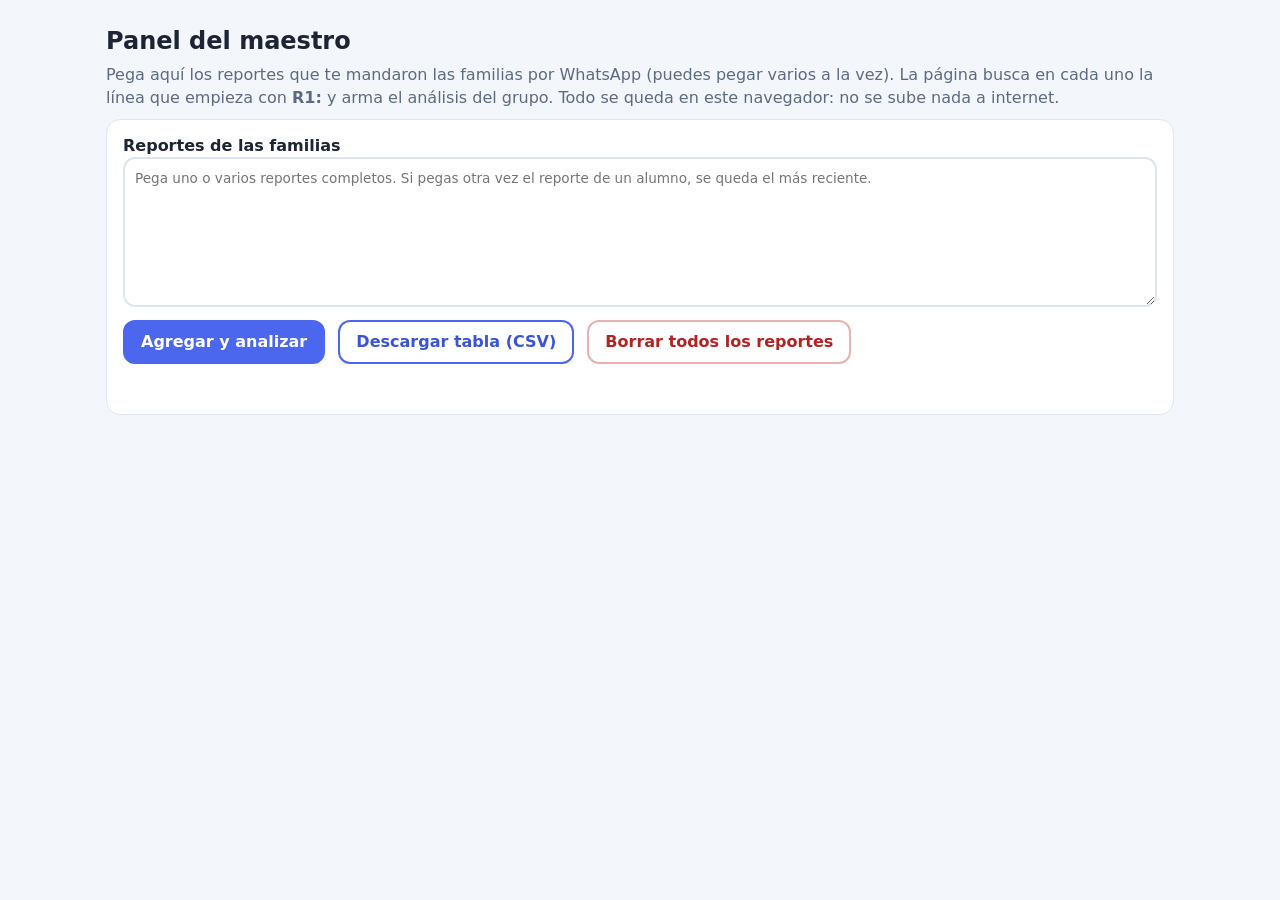
==== maestro.html @ 381dfd94 "Add files via upload" ====
<!doctype html>
<html lang="es">
<head>
<meta charset="utf-8">
<meta name="viewport" content="width=device-width,initial-scale=1">
<meta name="robots" content="noindex,nofollow">
<meta http-equiv="Content-Security-Policy" content="default-src 'none'; script-src 'self' 'unsafe-inline'; style-src 'self' 'unsafe-inline'; img-src data:; connect-src 'none'; form-action 'none'; base-uri 'none'; frame-src 'none'; object-src 'none'">
<title>Repaso · Panel del maestro</title>
<meta name="author" content="Uriel, docente de Ciencias">
<style>
  :root{--ink:#1d2433;--soft:#5d6b82;--line:#dfe5f0;--brand:#4a67ee;--brand-d:#3a54d6;--bg:#f3f6fb}
  *{box-sizing:border-box}
  body{margin:0;font-family:system-ui,-apple-system,"Segoe UI",Roboto,sans-serif;color:var(--ink);background:var(--bg);line-height:1.45}
  main{max-width:1100px;margin:0 auto;padding:18px 16px 60px}
  h1{font-size:1.5rem;margin:6px 0 2px} h2{font-size:1.15rem;margin:26px 0 6px} h3{font-size:1rem;margin:14px 0 4px}
  p{margin:4px 0 10px;color:var(--soft)} .card{background:#fff;border:1px solid var(--line);border-radius:14px;padding:14px 16px;margin:10px 0}
  textarea{width:100%;min-height:150px;border:2px solid var(--line);border-radius:12px;padding:10px;font:inherit;font-size:.85rem}
  button{font:inherit;font-weight:700;border-radius:12px;border:2px solid var(--brand);background:var(--brand);color:#fff;min-height:44px;padding:8px 16px;cursor:pointer;margin:6px 8px 0 0}
  button.sec{background:#fff;color:var(--brand-d)} button.dng{background:#fff;color:#b42323;border-color:#e9b1b1}
  button:focus-visible,textarea:focus-visible,select:focus-visible{outline:3px solid #f2b705;outline-offset:2px}
  select{font:inherit;min-height:44px;border:2px solid var(--line);border-radius:12px;padding:6px 10px;background:#fff}
  .msg{min-height:1.4em;font-weight:600;color:#14724a} .err{color:#b42323}
  .kpis{display:grid;grid-template-columns:repeat(auto-fit,minmax(160px,1fr));gap:10px}
  .kpi{background:#fff;border:1px solid var(--line);border-radius:14px;padding:10px 14px}.kpi b{display:block;font-size:1.6rem}.kpi span{color:var(--soft);font-size:.85rem}
  .tw{overflow-x:auto;border:1px solid var(--line);border-radius:12px;background:#fff}
  table{border-collapse:collapse;width:100%;font-size:.9rem} th,td{padding:7px 9px;border-bottom:1px solid var(--line);text-align:center;white-space:nowrap}
  th{background:#f6f8fd;font-weight:700;position:sticky;top:0} th:first-child,td:first-child{text-align:left;position:sticky;left:0;background:inherit}
  td:first-child{background:#fff;font-weight:600} tr.tot td{font-weight:800;background:#f6f8fd}
  .c0{background:#fbd3d3}.c1{background:#ffe9b8}.c2{background:#e3f3d6}.c3{background:#bfe8d3}.cn{color:#8a94a7}
  .leg span{display:inline-block;margin:2px 8px 2px 0;padding:2px 9px;border-radius:8px;font-size:.82rem}
  ol.q{padding-left:20px} ol.q li{margin:6px 0} .tag{display:inline-block;background:#eef1ff;color:var(--brand-d);border-radius:999px;padding:1px 9px;font-size:.78rem;font-weight:700;margin-left:6px}
  .bar{display:grid;grid-template-columns:200px 1fr 60px;gap:8px;align-items:center;margin:4px 0;font-size:.9rem}.bar i{display:block;height:12px;border-radius:99px;background:var(--brand)}.bar .t{background:#edf1f8;border-radius:99px;overflow:hidden}
  .sr{position:absolute;width:1px;height:1px;overflow:hidden;clip:rect(0 0 0 0)}
  @media print{button,textarea,.noprint{display:none}}
</style>
</head>
<body>
<main>
<h1>Panel del maestro</h1>
<p>Pega aquí los reportes que te mandaron las familias por WhatsApp (puedes pegar varios a la vez). La página busca en cada uno la línea que empieza con <b>R1:</b> y arma el análisis del grupo. Todo se queda en este navegador: no se sube nada a internet.</p>

<div class="card noprint">
  <label for="pega"><b>Reportes de las familias</b></label>
  <textarea id="pega" placeholder="Pega uno o varios reportes completos. Si pegas otra vez el reporte de un alumno, se queda el más reciente."></textarea>
  <button id="analizar">Agregar y analizar</button>
  <button class="sec" id="csv">Descargar tabla (CSV)</button>
  <button class="dng" id="borrar">Borrar todos los reportes</button>
  <p class="msg" id="msg" role="status"></p>
</div>

<div id="out" hidden>
  <label for="mat"><b>Materia:</b></label> <select id="mat"></select>

  <h2>Resumen del grupo</h2>
  <div class="kpis" id="kpis"></div>

  <h2>Mapa de dominio por tema</h2>
  <p>Cada celda es el porcentaje de respuestas correctas del alumno en ese tema (y entre paréntesis, cuántas contestó). Las celdas con «—» son temas que aún no practica. El color ayuda, pero el número y la marca ⚠ (menos de 50 %) dicen lo mismo.</p>
  <div class="leg" aria-hidden="true"><span class="c0">menos de 50 %</span><span class="c1">50 a 69 %</span><span class="c2">70 a 84 %</span><span class="c3">85 % o más</span></div>
  <div class="tw" tabindex="0" role="region" aria-label="Mapa de dominio por tema (se puede desplazar)"><table id="mapa"></table></div>
  <p id="leyTemas" style="font-size:.85rem"></p>

  <h2>Preguntas que más se fallan</h2>
  <p>Con al menos 3 respuestas en total. Si casi todos fallan una pregunta, revisa si está bien redactada o si el tema necesita reforzarse en clase.</p>
  <ol class="q" id="dificiles"></ol>

  <h2>Seguridad al responder</h2>
  <p>Antes de ver si acertaron, los alumnos dicen si están seguros, dudan o adivinan. Lo más valioso es lo que está seguro y es incorrecto: son ideas equivocadas que conviene aclarar en clase.</p>
  <div class="kpis" id="cal"></div>
  <h3>Preguntas donde más alumnos estaban seguros y se equivocaron</h3>
  <ol class="q" id="confundidas"></ol>

  <h2>Comprensión lectora (promedio del grupo)</h2>
  <div id="habs"></div>

  <h2>Alumnos a quienes conviene dar seguimiento</h2>
  <ul id="seguir"></ul>
</div>
</main>

<script src="js/core.js"></script>
<script src="js/catalogo.js"></script>
<script src="data/lista.js"></script>
<script>
window.addEventListener('load', function () {
  var KEYM = 'repaso.maestro.v1', REP = {};   // REP[claveAlumno] = reporte decodificado
  function $(id) { return document.getElementById(id); }
  function esc(t) { return String(t).replace(/[&<>"]/g, function (c) { return { '&': '&amp;', '<': '&lt;', '>': '&gt;', '"': '&quot;' }[c]; }); }
  function cargar() { try { REP = JSON.parse(localStorage.getItem(KEYM)) || {}; } catch (e) { REP = {}; } }
  function guardar() { try { localStorage.setItem(KEYM, JSON.stringify(REP)); } catch (e) {} }
  function decodifica(c) {
    try { var b = c.slice(3).replace(/-/g, '+').replace(/_/g, '/'); while (b.length % 4) b += '='; var o = JSON.parse(decodeURIComponent(escape(atob(b)))); return o && o.v === 1 && o.m ? o : null; } catch (e) { return null; }
  }
  var PORID = {}, TEMAS = {};   // preguntas y temas por id
  REPASO.fichas.forEach(function (f) {
    f.preguntas.forEach(function (q) { PORID[q.id] = q; });
    f.temas.forEach(function (t) { (TEMAS[f.materia] = TEMAS[f.materia] || []).push({ key: f.ficha.id + '.' + t.id, id: t.id, nombre: t.nombre, ficha: f.ficha.id }); });
  });
  var HABN = { literal: 'Entender lo que dice el texto', inferencia: 'Deducir lo que no está escrito', vocabulario: 'Palabras en contexto', evidencia: 'Encontrar pruebas en el texto', secuencia: 'Ordenar ideas', explicar: 'Explicar con tus palabras (autoevaluación)' };
  function pct(n, c) { return n ? Math.round(c / n * 100) : null; }
  function cls(p) { return p == null ? 'cn' : p < 50 ? 'c0' : p < 70 ? 'c1' : p < 85 ? 'c2' : 'c3'; }
  function fechaTxt(f) { return f.slice(6) + '/' + f.slice(4, 6) + '/' + f.slice(0, 4); }
  function lista() { return Object.keys(REP).map(function (k) { return REP[k]; }).sort(function (a, b) { return (a.a || '').localeCompare(b.a || '', 'es'); }); }

  $('analizar').onclick = function () {
    var txt = $('pega').value, m = txt.match(/R1:[A-Za-z0-9_\-]+/g) || [], ok = 0, mal = 0;
    m.forEach(function (c) {
      var o = decodifica(c); if (!o) { mal++; return; }
      var clave = (o.a || '').trim().toLowerCase() || ('sin nombre ' + (Object.keys(REP).length + 1));
      if (!REP[clave] || (REP[clave].f || '') <= o.f) REP[clave] = o;
      if (!o.a) o.a = 'Sin nombre (' + fechaTxt(o.f) + ')';
      ok++;
    });
    guardar();
    $('msg').className = 'msg' + (ok ? '' : ' err');
    $('msg').textContent = !m.length ? 'No encontré ningún código R1: en el texto pegado. Pega el reporte completo que mandó la familia.' : ok + ' reporte(s) agregado(s)' + (mal ? ' y ' + mal + ' código(s) incompleto(s) (revisa que se haya copiado entero)' : '') + '.';
    if (ok) $('pega').value = '';
    pinta();
  };
  $('borrar').onclick = function () {
    if (this.dataset.seguro !== '1') { this.dataset.seguro = '1'; this.textContent = 'Toca otra vez para borrar todo'; var b = this; setTimeout(function () { b.dataset.seguro = ''; b.textContent = 'Borrar todos los reportes'; }, 4000); return; }
    REP = {}; guardar(); pinta(); this.dataset.seguro = ''; this.textContent = 'Borrar todos los reportes'; $('msg').textContent = 'Reportes borrados de este navegador.';
  };
  $('mat').onchange = pinta;

  function pinta() {
    var L = lista(), out = $('out'); out.hidden = !L.length; if (!L.length) return;
    var mats = []; L.forEach(function (r) { Object.keys(r.m).forEach(function (m) { if (mats.indexOf(m) < 0) mats.push(m); }); });
    var sel = $('mat'), actual = sel.value; sel.innerHTML = '';
    mats.forEach(function (m) { var o = document.createElement('option'); o.value = m; o.textContent = (MAT[m] ? MAT[m].n : m); sel.appendChild(o); });
    if (mats.indexOf(actual) > -1) sel.value = actual;
    var mat = sel.value, alumnos = L.filter(function (r) { return r.m[mat]; }), temas = TEMAS[mat] || [];

    // --- KPIs
    var N = 0, C = 0, cons = 0; alumnos.forEach(function (r) { Object.keys(r.m[mat].t).forEach(function (k) { N += r.m[mat].t[k][0]; C += r.m[mat].t[k][1]; }); cons += r.d; });
    $('kpis').innerHTML = '<div class="kpi"><b>' + alumnos.length + '</b><span>alumnos con reporte</span></div><div class="kpi"><b>' + (pct(N, C) == null ? '—' : pct(N, C) + ' %') + '</b><span>aciertos del grupo</span></div><div class="kpi"><b>' + (alumnos.length ? (cons / alumnos.length).toFixed(1) : '—') + ' de 7</b><span>días de repaso por alumno (última semana)</span></div><div class="kpi"><b>' + N + '</b><span>respuestas en total</span></div>';

    // --- Mapa
    var h = '<thead><tr><th scope="col">Alumno</th>' + temas.map(function (t) { return '<th scope="col" title="' + esc(t.nombre) + '">' + t.ficha + '.' + t.id + '</th>'; }).join('') + '<th scope="col">Total</th><th scope="col">Días/7</th></tr></thead><tbody>';
    alumnos.forEach(function (r) {
      var x = r.m[mat], n = 0, c = 0;
      h += '<tr><td>' + esc(r.a || 'Sin nombre') + '</td>' + temas.map(function (t) {
        var v = x.t[t.key]; if (!v || !v[0]) return '<td class="cn">—</td>'; var p = pct(v[0], v[1]); n += v[0]; c += v[1];
        return '<td class="' + cls(p) + '">' + (p < 50 ? '⚠ ' : '') + p + ' % <small>(' + v[0] + ')</small></td>';
      }).join('') + '<td class="' + cls(pct(n, c)) + '">' + (pct(n, c) == null ? '—' : pct(n, c) + ' %') + '</td><td>' + r.d + '</td></tr>';
    });
    h += '<tr class="tot"><td>Grupo</td>' + temas.map(function (t) {
      var n = 0, c = 0; alumnos.forEach(function (r) { var v = r.m[mat].t[t.key]; if (v) { n += v[0]; c += v[1]; } });
      var p = pct(n, c); return '<td class="' + cls(p) + '">' + (p == null ? '—' : (p < 50 ? '⚠ ' : '') + p + ' % <small>(' + n + ')</small>') + '</td>';
    }).join('') + '<td></td><td></td></tr></tbody>';
    $('mapa').innerHTML = h;
    $('leyTemas').innerHTML = '<b>Temas:</b> ' + temas.map(function (t) { return t.ficha + '.' + t.id + ' = ' + esc(t.nombre); }).join(' · ');

    // --- Preguntas difíciles
    var Q = {}; alumnos.forEach(function (r) { var q = r.m[mat].q; Object.keys(q).forEach(function (id) { var z = Q[id] = Q[id] || [0, 0]; z[0] += q[id][0]; z[1] += q[id][1]; }); });
    var arr = Object.keys(Q).filter(function (id) { return Q[id][0] >= 3 && PORID[id]; }).map(function (id) { return { id: id, n: Q[id][0], c: Q[id][1], p: pct(Q[id][0], Q[id][1]) }; }).sort(function (a, b) { return a.p - b.p || b.n - a.n; }).slice(0, 8);
    $('dificiles').innerHTML = arr.length ? arr.map(function (z) { var q = PORID[z.id], t = q.q.replace('{m}', 'La mascota'); return '<li><b>' + z.p + ' %</b> de aciertos (' + z.c + ' de ' + z.n + ') <span class="tag">' + z.id + '</span><br>' + esc(t) + '</li>'; }).join('') : '<li>Todavía no hay suficientes respuestas (se necesitan al menos 3 por pregunta).</li>';

    // --- Seguridad al responder
    var K = [0, 0, 0, 0, 0, 0], Z = {}, rutas = 0, sellos = 0;
    alumnos.forEach(function (r) { var x = r.m[mat]; (x.k || []).forEach(function (v, i) { K[i] += v; }); rutas += x.u || 0; sellos += x.s || 0; Object.keys(x.z || {}).forEach(function (id) { var z = Z[id] = Z[id] || [0, 0]; z[0] += x.z[id]; z[1]++; }); });
    var totK = K.reduce(function (a, b) { return a + b; }, 0), ns = K[0] + K[1];
    $('cal').innerHTML = totK ? '<div class="kpi"><b>' + (ns ? pct(ns, K[0]) + ' %' : '—') + '</b><span>aciertos cuando dijeron «seguro»</span></div><div class="kpi"><b>' + K[1] + '</b><span>veces seguros y equivocados</span></div><div class="kpi"><b>' + K[4] + '</b><span>aciertos que fueron adivinados</span></div><div class="kpi"><b>' + rutas + '</b><span>rutas diarias completadas</span></div><div class="kpi"><b>' + sellos + '</b><span>sellos de ficha ganados en total</span></div>' : '<p>Todavía no hay datos de seguridad (los reportes son de una versión anterior o el alumno la desactivó).</p>';
    var zc = Object.keys(Z).filter(function (id) { return PORID[id]; }).sort(function (a, b) { return Z[b][1] - Z[a][1] || Z[b][0] - Z[a][0]; }).slice(0, 6);
    $('confundidas').innerHTML = zc.length ? zc.map(function (id) { return '<li><b>' + Z[id][1] + (Z[id][1] === 1 ? ' alumno' : ' alumnos') + '</b> (' + Z[id][0] + ' veces) <span class="tag">' + id + '</span><br>' + esc(PORID[id].q.replace('{m}', 'La mascota')) + '</li>'; }).join('') : '<li>Sin casos todavía.</li>';

    // --- Habilidades
    var H = {}; alumnos.forEach(function (r) { var h = r.m[mat].h || {}; Object.keys(h).forEach(function (k) { var z = H[k] = H[k] || [0, 0]; z[0] += h[k][0]; z[1] += h[k][1]; }); });
    var hk = Object.keys(H);
    $('habs').innerHTML = hk.length ? hk.map(function (k) { var p = pct(H[k][0], H[k][1]); return '<div class="bar"><span>' + (HABN[k] || k) + '</span><span class="t"><i style="width:' + p + '%"></i></span><span>' + p + ' %</span></div>'; }).join('') : '<p>Todavía no hay datos de lectura científica.</p>';

    // --- Seguimiento
    var s = [];
    alumnos.forEach(function (r) {
      var x = r.m[mat], n = 0, c = 0, flojos = [];
      temas.forEach(function (t) { var v = x.t[t.key]; if (v && v[0] >= 3) { n += v[0]; c += v[1]; if (pct(v[0], v[1]) < 50) flojos.push(t.nombre); } else if (v) { n += v[0]; c += v[1]; } });
      var rs = [];
      if (r.d <= 1) rs.push('repasó ' + r.d + ' día(s) de los últimos 7');
      if (n >= 5 && pct(n, c) < 60) rs.push('acierta ' + pct(n, c) + ' %');
      if (flojos.length) rs.push('tema(s) por debajo de 50 %: ' + flojos.slice(0, 3).join(', '));
      if (x.k && x.k[1] >= 3) rs.push('estuvo seguro y se equivocó ' + x.k[1] + ' veces (ideas por aclarar)');
      if (rs.length) s.push('<li><b>' + esc(r.a || 'Sin nombre') + '</b>: ' + esc(rs.join('; ')) + '. <span class="tag">reporte del ' + fechaTxt(r.f) + '</span></li>');
    });
    $('seguir').innerHTML = s.length ? s.join('') : '<li>Nadie cumple los criterios de seguimiento con los reportes actuales.</li>';
  }

  $('csv').onclick = function () {
    var L = lista(); if (!L.length) { $('msg').className = 'msg err'; $('msg').textContent = 'Todavía no hay reportes.'; return; }
    var rows = [], cab = ['Alumno', 'Fecha del reporte', 'Materia', 'Días de repaso (de 7)', 'Racha', 'Respuestas', 'Aciertos %', 'Seguro: aciertos', 'Seguro: errores', 'Adiviné: aciertos'];
    var allT = []; Object.keys(TEMAS).forEach(function (m) { TEMAS[m].forEach(function (t) { allT.push(t); }); });
    allT.forEach(function (t) { cab.push(t.ficha + '.' + t.id + ' %'); });
    rows.push(cab);
    L.forEach(function (r) { Object.keys(r.m).forEach(function (m) {
      var x = r.m[m], n = 0, c = 0; Object.keys(x.t).forEach(function (k) { n += x.t[k][0]; c += x.t[k][1]; });
      var kk = x.k || [], row = [r.a, fechaTxt(r.f), MAT[m] ? MAT[m].n : m, r.d, r.r, n, pct(n, c) == null ? '' : pct(n, c), kk[0] == null ? '' : kk[0], kk[1] == null ? '' : kk[1], kk[4] == null ? '' : kk[4]];
      allT.forEach(function (t) { var v = x.t[t.key]; row.push(v && v[0] ? pct(v[0], v[1]) : ''); });
      rows.push(row);
    }); });
    var csv = '﻿' + rows.map(function (r) { return r.map(function (v) { v = String(v == null ? '' : v); return /[",\n;]/.test(v) ? '"' + v.replace(/"/g, '""') + '"' : v; }).join(','); }).join('\n');
    var a = document.createElement('a'); a.href = URL.createObjectURL(new Blob([csv], { type: 'text/csv;charset=utf-8' })); a.download = 'repaso_grupo.csv'; document.body.appendChild(a); a.click(); a.remove();
  };

  cargar(); pinta();
  if (Object.keys(REP).length) { $('msg').textContent = Object.keys(REP).length + ' reporte(s) guardado(s) en este navegador.'; }
});
</script>
</body>
</html>
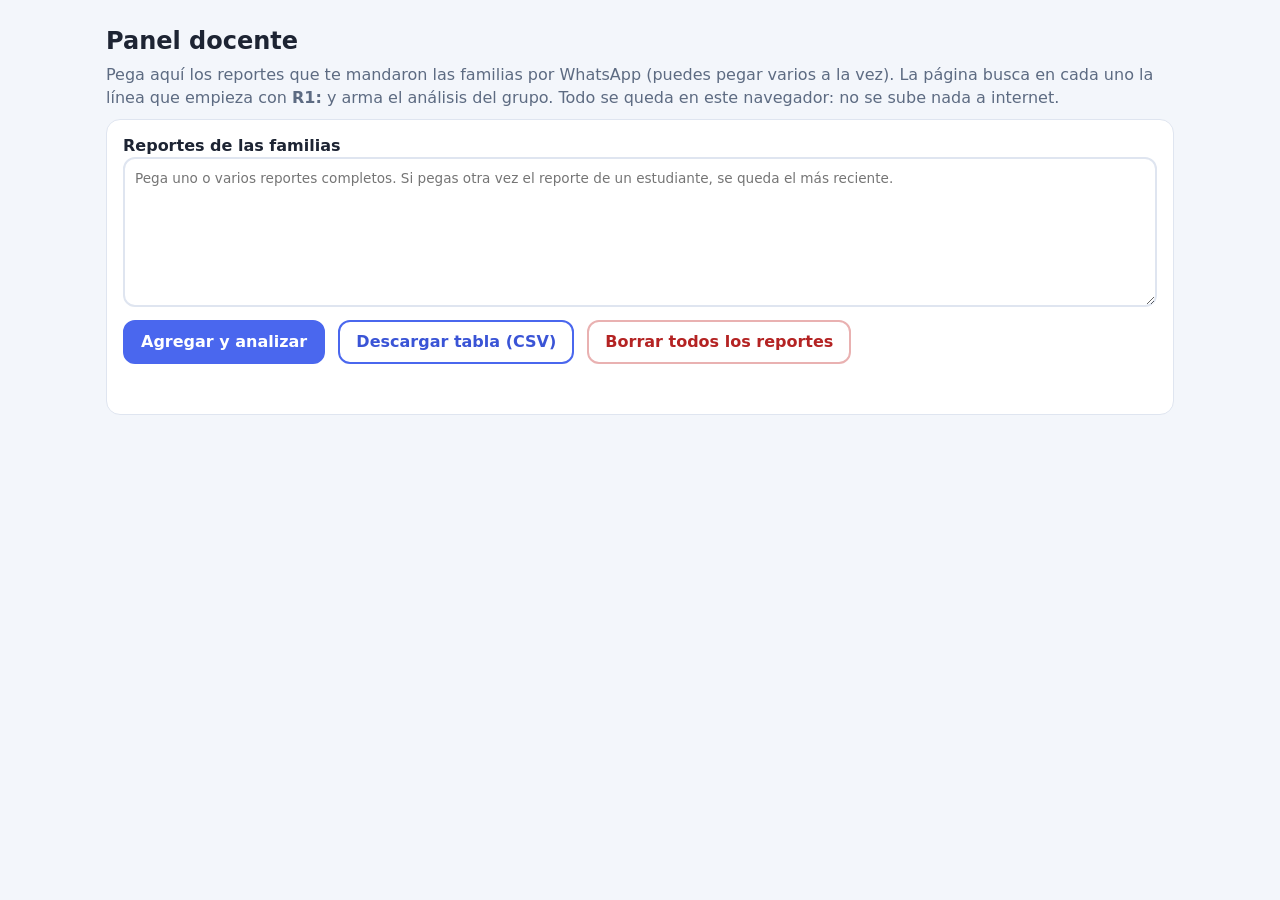
==== commit 91c22193: "Add files via upload" ====
--- a/maestro.html
+++ b/maestro.html
@@ -5,8 +5,8 @@
 <meta name="viewport" content="width=device-width,initial-scale=1">
 <meta name="robots" content="noindex,nofollow">
 <meta http-equiv="Content-Security-Policy" content="default-src 'none'; script-src 'self' 'unsafe-inline'; style-src 'self' 'unsafe-inline'; img-src data:; connect-src 'none'; form-action 'none'; base-uri 'none'; frame-src 'none'; object-src 'none'">
-<title>Repaso · Panel del maestro</title>
-<meta name="author" content="Uriel, docente de Ciencias">
+<title>Citlalab · Panel docente</title>
+<meta name="author" content="Uriel Lara Guzmán, docente de Ciencias">
 <style>
   :root{--ink:#1d2433;--soft:#5d6b82;--line:#dfe5f0;--brand:#4a67ee;--brand-d:#3a54d6;--bg:#f3f6fb}
   *{box-sizing:border-box}
@@ -36,12 +36,12 @@
 </head>
 <body>
 <main>
-<h1>Panel del maestro</h1>
+<h1>Panel docente</h1>
 <p>Pega aquí los reportes que te mandaron las familias por WhatsApp (puedes pegar varios a la vez). La página busca en cada uno la línea que empieza con <b>R1:</b> y arma el análisis del grupo. Todo se queda en este navegador: no se sube nada a internet.</p>
 
 <div class="card noprint">
   <label for="pega"><b>Reportes de las familias</b></label>
-  <textarea id="pega" placeholder="Pega uno o varios reportes completos. Si pegas otra vez el reporte de un alumno, se queda el más reciente."></textarea>
+  <textarea id="pega" placeholder="Pega uno o varios reportes completos. Si pegas otra vez el reporte de un estudiante, se queda el más reciente."></textarea>
   <button id="analizar">Agregar y analizar</button>
   <button class="sec" id="csv">Descargar tabla (CSV)</button>
   <button class="dng" id="borrar">Borrar todos los reportes</button>
@@ -55,7 +55,7 @@
   <div class="kpis" id="kpis"></div>
 
   <h2>Mapa de dominio por tema</h2>
-  <p>Cada celda es el porcentaje de respuestas correctas del alumno en ese tema (y entre paréntesis, cuántas contestó). Las celdas con «—» son temas que aún no practica. El color ayuda, pero el número y la marca ⚠ (menos de 50 %) dicen lo mismo.</p>
+  <p>Cada celda es el porcentaje de respuestas correctas de cada estudiante en ese tema (y entre paréntesis, cuántas contestó). Las celdas con «—» son temas que aún no practica. El color ayuda, pero el número y la marca ⚠ (menos de 50 %) dicen lo mismo.</p>
   <div class="leg" aria-hidden="true"><span class="c0">menos de 50 %</span><span class="c1">50 a 69 %</span><span class="c2">70 a 84 %</span><span class="c3">85 % o más</span></div>
   <div class="tw" tabindex="0" role="region" aria-label="Mapa de dominio por tema (se puede desplazar)"><table id="mapa"></table></div>
   <p id="leyTemas" style="font-size:.85rem"></p>
@@ -65,9 +65,9 @@
   <ol class="q" id="dificiles"></ol>
 
   <h2>Seguridad al responder</h2>
-  <p>Antes de ver si acertaron, los alumnos dicen si están seguros, dudan o adivinan. Lo más valioso es lo que está seguro y es incorrecto: son ideas equivocadas que conviene aclarar en clase.</p>
+  <p>Antes de ver si acertaron, cada estudiante marca «Lo sé», «Dudo» o «Adiviné». Lo más valioso son las respuestas marcadas «Lo sé» que resultaron incorrectas: son ideas equivocadas que conviene aclarar en clase.</p>
   <div class="kpis" id="cal"></div>
-  <h3>Preguntas donde más alumnos estaban seguros y se equivocaron</h3>
+  <h3>Preguntas donde más estudiantes marcaron «Lo sé» y se equivocaron</h3>
   <ol class="q" id="confundidas"></ol>
 
   <h2>Comprensión lectora (promedio del grupo)</h2>
@@ -83,7 +83,7 @@
 <script src="data/lista.js"></script>
 <script>
 window.addEventListener('load', function () {
-  var KEYM = 'repaso.maestro.v1', REP = {};   // REP[claveAlumno] = reporte decodificado
+  var KEYM = 'repaso.maestro.v1', REP = {};   // REP[claveEstudiante] = reporte decodificado
   function $(id) { return document.getElementById(id); }
   function esc(t) { return String(t).replace(/[&<>"]/g, function (c) { return { '&': '&amp;', '<': '&lt;', '>': '&gt;', '"': '&quot;' }[c]; }); }
   function cargar() { try { REP = JSON.parse(localStorage.getItem(KEYM)) || {}; } catch (e) { REP = {}; } }
@@ -129,15 +129,15 @@
     var sel = $('mat'), actual = sel.value; sel.innerHTML = '';
     mats.forEach(function (m) { var o = document.createElement('option'); o.value = m; o.textContent = (MAT[m] ? MAT[m].n : m); sel.appendChild(o); });
     if (mats.indexOf(actual) > -1) sel.value = actual;
-    var mat = sel.value, alumnos = L.filter(function (r) { return r.m[mat]; }), temas = TEMAS[mat] || [];
+    var mat = sel.value, estudiantes = L.filter(function (r) { return r.m[mat]; }), temas = TEMAS[mat] || [];
 
     // --- KPIs
-    var N = 0, C = 0, cons = 0; alumnos.forEach(function (r) { Object.keys(r.m[mat].t).forEach(function (k) { N += r.m[mat].t[k][0]; C += r.m[mat].t[k][1]; }); cons += r.d; });
-    $('kpis').innerHTML = '<div class="kpi"><b>' + alumnos.length + '</b><span>alumnos con reporte</span></div><div class="kpi"><b>' + (pct(N, C) == null ? '—' : pct(N, C) + ' %') + '</b><span>aciertos del grupo</span></div><div class="kpi"><b>' + (alumnos.length ? (cons / alumnos.length).toFixed(1) : '—') + ' de 7</b><span>días de repaso por alumno (última semana)</span></div><div class="kpi"><b>' + N + '</b><span>respuestas en total</span></div>';
+    var N = 0, C = 0, cons = 0; estudiantes.forEach(function (r) { Object.keys(r.m[mat].t).forEach(function (k) { N += r.m[mat].t[k][0]; C += r.m[mat].t[k][1]; }); cons += r.d; });
+    $('kpis').innerHTML = '<div class="kpi"><b>' + estudiantes.length + '</b><span>estudiantes con reporte</span></div><div class="kpi"><b>' + (pct(N, C) == null ? '—' : pct(N, C) + ' %') + '</b><span>aciertos del grupo</span></div><div class="kpi"><b>' + (estudiantes.length ? (cons / estudiantes.length).toFixed(1) : '—') + ' de 7</b><span>días de repaso por estudiante (última semana)</span></div><div class="kpi"><b>' + N + '</b><span>respuestas en total</span></div>';
 
     // --- Mapa
     var h = '<thead><tr><th scope="col">Alumno</th>' + temas.map(function (t) { return '<th scope="col" title="' + esc(t.nombre) + '">' + t.ficha + '.' + t.id + '</th>'; }).join('') + '<th scope="col">Total</th><th scope="col">Días/7</th></tr></thead><tbody>';
-    alumnos.forEach(function (r) {
+    estudiantes.forEach(function (r) {
       var x = r.m[mat], n = 0, c = 0;
       h += '<tr><td>' + esc(r.a || 'Sin nombre') + '</td>' + temas.map(function (t) {
         var v = x.t[t.key]; if (!v || !v[0]) return '<td class="cn">—</td>'; var p = pct(v[0], v[1]); n += v[0]; c += v[1];
@@ -145,40 +145,40 @@
       }).join('') + '<td class="' + cls(pct(n, c)) + '">' + (pct(n, c) == null ? '—' : pct(n, c) + ' %') + '</td><td>' + r.d + '</td></tr>';
     });
     h += '<tr class="tot"><td>Grupo</td>' + temas.map(function (t) {
-      var n = 0, c = 0; alumnos.forEach(function (r) { var v = r.m[mat].t[t.key]; if (v) { n += v[0]; c += v[1]; } });
+      var n = 0, c = 0; estudiantes.forEach(function (r) { var v = r.m[mat].t[t.key]; if (v) { n += v[0]; c += v[1]; } });
       var p = pct(n, c); return '<td class="' + cls(p) + '">' + (p == null ? '—' : (p < 50 ? '⚠ ' : '') + p + ' % <small>(' + n + ')</small>') + '</td>';
     }).join('') + '<td></td><td></td></tr></tbody>';
     $('mapa').innerHTML = h;
     $('leyTemas').innerHTML = '<b>Temas:</b> ' + temas.map(function (t) { return t.ficha + '.' + t.id + ' = ' + esc(t.nombre); }).join(' · ');
 
     // --- Preguntas difíciles
-    var Q = {}; alumnos.forEach(function (r) { var q = r.m[mat].q; Object.keys(q).forEach(function (id) { var z = Q[id] = Q[id] || [0, 0]; z[0] += q[id][0]; z[1] += q[id][1]; }); });
+    var Q = {}; estudiantes.forEach(function (r) { var q = r.m[mat].q; Object.keys(q).forEach(function (id) { var z = Q[id] = Q[id] || [0, 0]; z[0] += q[id][0]; z[1] += q[id][1]; }); });
     var arr = Object.keys(Q).filter(function (id) { return Q[id][0] >= 3 && PORID[id]; }).map(function (id) { return { id: id, n: Q[id][0], c: Q[id][1], p: pct(Q[id][0], Q[id][1]) }; }).sort(function (a, b) { return a.p - b.p || b.n - a.n; }).slice(0, 8);
     $('dificiles').innerHTML = arr.length ? arr.map(function (z) { var q = PORID[z.id], t = q.q.replace('{m}', 'La mascota'); return '<li><b>' + z.p + ' %</b> de aciertos (' + z.c + ' de ' + z.n + ') <span class="tag">' + z.id + '</span><br>' + esc(t) + '</li>'; }).join('') : '<li>Todavía no hay suficientes respuestas (se necesitan al menos 3 por pregunta).</li>';
 
     // --- Seguridad al responder
     var K = [0, 0, 0, 0, 0, 0], Z = {}, rutas = 0, sellos = 0;
-    alumnos.forEach(function (r) { var x = r.m[mat]; (x.k || []).forEach(function (v, i) { K[i] += v; }); rutas += x.u || 0; sellos += x.s || 0; Object.keys(x.z || {}).forEach(function (id) { var z = Z[id] = Z[id] || [0, 0]; z[0] += x.z[id]; z[1]++; }); });
+    estudiantes.forEach(function (r) { var x = r.m[mat]; (x.k || []).forEach(function (v, i) { K[i] += v; }); rutas += x.u || 0; sellos += x.s || 0; Object.keys(x.z || {}).forEach(function (id) { var z = Z[id] = Z[id] || [0, 0]; z[0] += x.z[id]; z[1]++; }); });
     var totK = K.reduce(function (a, b) { return a + b; }, 0), ns = K[0] + K[1];
-    $('cal').innerHTML = totK ? '<div class="kpi"><b>' + (ns ? pct(ns, K[0]) + ' %' : '—') + '</b><span>aciertos cuando dijeron «seguro»</span></div><div class="kpi"><b>' + K[1] + '</b><span>veces seguros y equivocados</span></div><div class="kpi"><b>' + K[4] + '</b><span>aciertos que fueron adivinados</span></div><div class="kpi"><b>' + rutas + '</b><span>rutas diarias completadas</span></div><div class="kpi"><b>' + sellos + '</b><span>sellos de ficha ganados en total</span></div>' : '<p>Todavía no hay datos de seguridad (los reportes son de una versión anterior o el alumno la desactivó).</p>';
+    $('cal').innerHTML = totK ? '<div class="kpi"><b>' + (ns ? pct(ns, K[0]) + ' %' : '—') + '</b><span>aciertos cuando marcaron «Lo sé»</span></div><div class="kpi"><b>' + K[1] + '</b><span>veces «Lo sé» con respuesta incorrecta</span></div><div class="kpi"><b>' + K[4] + '</b><span>aciertos que fueron adivinados</span></div><div class="kpi"><b>' + rutas + '</b><span>rutas diarias completadas</span></div><div class="kpi"><b>' + sellos + '</b><span>sellos de ficha ganados en total</span></div>' : '<p>Todavía no hay datos de seguridad (los reportes son de una versión anterior o la persona la desactivó).</p>';
     var zc = Object.keys(Z).filter(function (id) { return PORID[id]; }).sort(function (a, b) { return Z[b][1] - Z[a][1] || Z[b][0] - Z[a][0]; }).slice(0, 6);
-    $('confundidas').innerHTML = zc.length ? zc.map(function (id) { return '<li><b>' + Z[id][1] + (Z[id][1] === 1 ? ' alumno' : ' alumnos') + '</b> (' + Z[id][0] + ' veces) <span class="tag">' + id + '</span><br>' + esc(PORID[id].q.replace('{m}', 'La mascota')) + '</li>'; }).join('') : '<li>Sin casos todavía.</li>';
+    $('confundidas').innerHTML = zc.length ? zc.map(function (id) { return '<li><b>' + Z[id][1] + (Z[id][1] === 1 ? ' estudiante' : ' estudiantes') + '</b> (' + Z[id][0] + ' veces) <span class="tag">' + id + '</span><br>' + esc(PORID[id].q.replace('{m}', 'La mascota')) + '</li>'; }).join('') : '<li>Sin casos todavía.</li>';
 
     // --- Habilidades
-    var H = {}; alumnos.forEach(function (r) { var h = r.m[mat].h || {}; Object.keys(h).forEach(function (k) { var z = H[k] = H[k] || [0, 0]; z[0] += h[k][0]; z[1] += h[k][1]; }); });
+    var H = {}; estudiantes.forEach(function (r) { var h = r.m[mat].h || {}; Object.keys(h).forEach(function (k) { var z = H[k] = H[k] || [0, 0]; z[0] += h[k][0]; z[1] += h[k][1]; }); });
     var hk = Object.keys(H);
     $('habs').innerHTML = hk.length ? hk.map(function (k) { var p = pct(H[k][0], H[k][1]); return '<div class="bar"><span>' + (HABN[k] || k) + '</span><span class="t"><i style="width:' + p + '%"></i></span><span>' + p + ' %</span></div>'; }).join('') : '<p>Todavía no hay datos de lectura científica.</p>';
 
     // --- Seguimiento
     var s = [];
-    alumnos.forEach(function (r) {
+    estudiantes.forEach(function (r) {
       var x = r.m[mat], n = 0, c = 0, flojos = [];
       temas.forEach(function (t) { var v = x.t[t.key]; if (v && v[0] >= 3) { n += v[0]; c += v[1]; if (pct(v[0], v[1]) < 50) flojos.push(t.nombre); } else if (v) { n += v[0]; c += v[1]; } });
       var rs = [];
       if (r.d <= 1) rs.push('repasó ' + r.d + ' día(s) de los últimos 7');
       if (n >= 5 && pct(n, c) < 60) rs.push('acierta ' + pct(n, c) + ' %');
       if (flojos.length) rs.push('tema(s) por debajo de 50 %: ' + flojos.slice(0, 3).join(', '));
-      if (x.k && x.k[1] >= 3) rs.push('estuvo seguro y se equivocó ' + x.k[1] + ' veces (ideas por aclarar)');
+      if (x.k && x.k[1] >= 3) rs.push('marcó «Lo sé» y se equivocó ' + x.k[1] + ' veces (ideas por aclarar)');
       if (rs.length) s.push('<li><b>' + esc(r.a || 'Sin nombre') + '</b>: ' + esc(rs.join('; ')) + '. <span class="tag">reporte del ' + fechaTxt(r.f) + '</span></li>');
     });
     $('seguir').innerHTML = s.length ? s.join('') : '<li>Nadie cumple los criterios de seguimiento con los reportes actuales.</li>';
